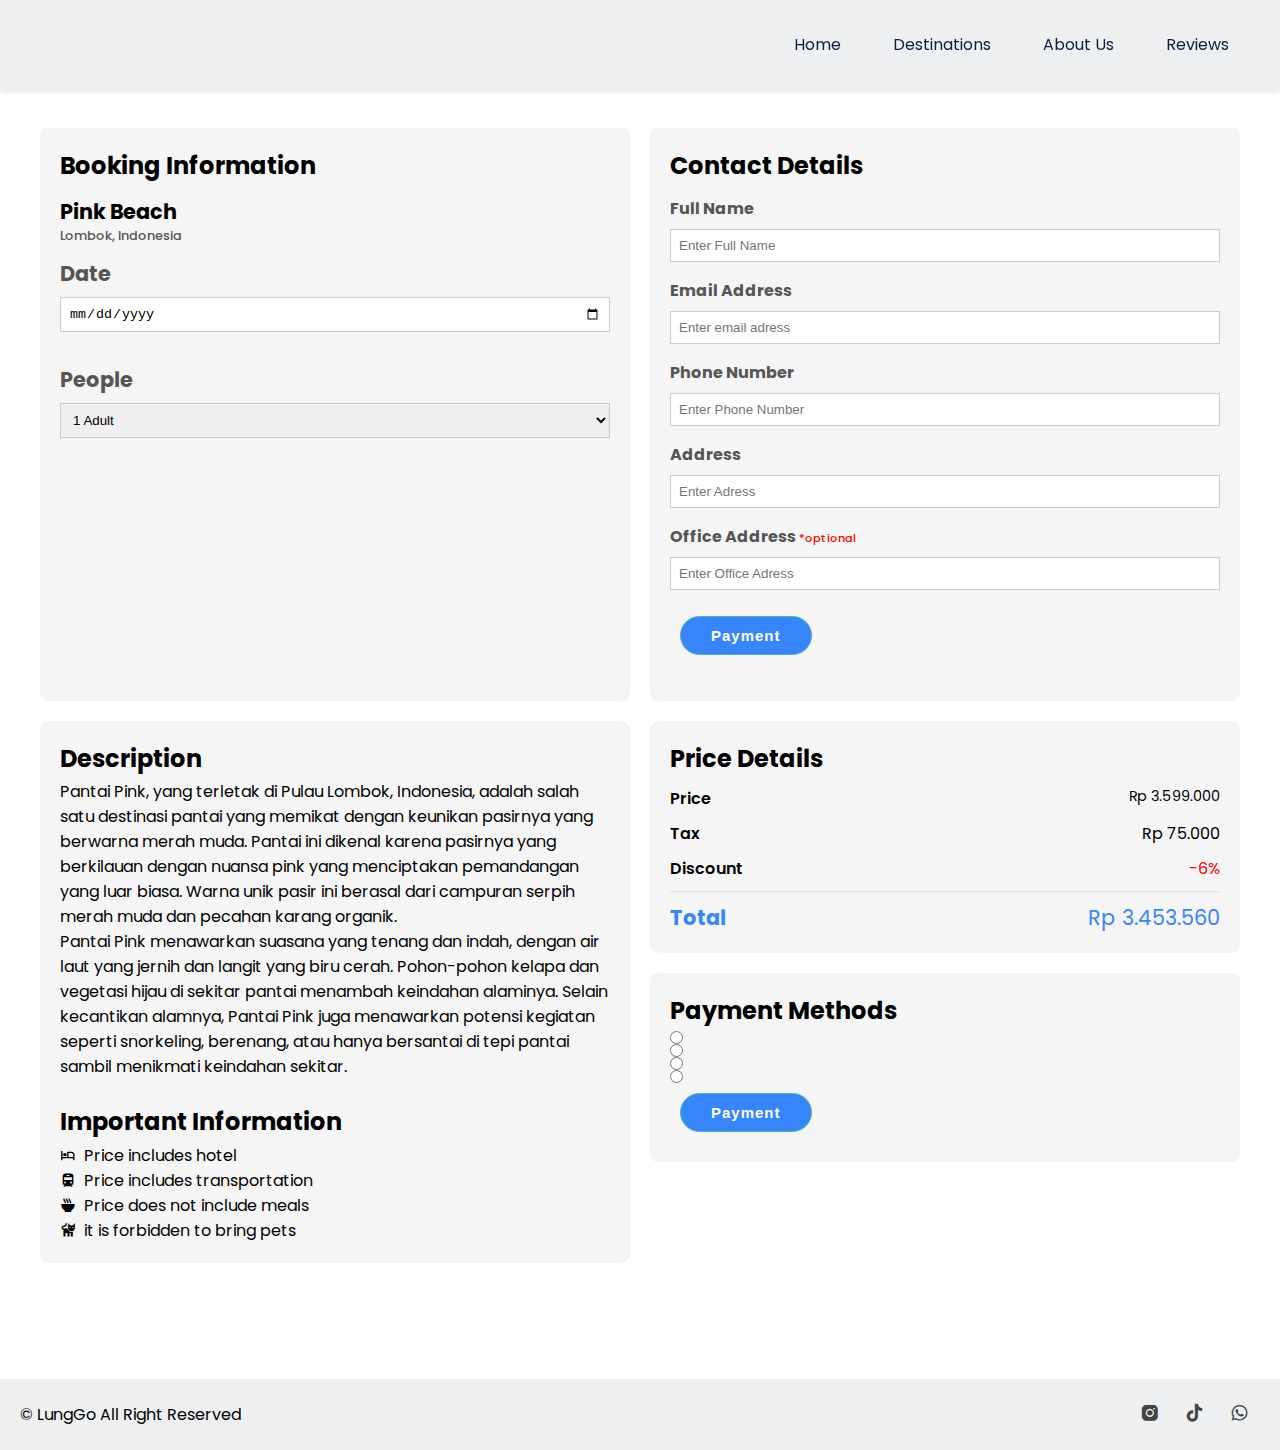
==== cekout.html @ 4f33875e "add icon" ====
<!DOCTYPE html>
<html lang="en">
  <head>
    <meta charset="UTF-8" />
    <meta http-equiv="X-UA-Compatible" content="IE=edge" />
    <meta name="viewport" content="width=device-width, initial-scale=1.0" />
    <meta name="theme-color" content="#000000" />
    <link
      href="https://cdn.jsdelivr.net/npm/remixicon@3.2.0/fonts/remixicon.css"
      rel="stylesheet"
    />
    <link
      rel="stylesheet"
      href="https://cdn.jsdelivr.net/npm/boxicons@latest/css/boxicons.min.css"
    />
    <link rel="stylesheet" href="css/styles.css" />
    <link rel="icon" type="image/s" href="image/icon.svg" />
    <title>LungGo | Check Out</title>
  </head>

  <body>
    <!-- Navbar -->
    <nav>
      <a href="index.html" class="logo"><img src="image/logo.png" alt="" /></a>
      <ul>
        <li class="link"><a href="index.html">Home</a></li>
        <li class="link"><a href="index.html">Destinations</a></li>
        <li class="link"><a href="index.html">About Us</a></li>
        <li class="link"><a href="index.html">Reviews</a></li>
      </ul>
      <div class="menu-toggle">
        <input type="checkbox" />
        <span></span>
        <span></span>
        <span></span>
      </div>
    </nav>

    <!-- Checkout -->
    <div class="container">
      <div class="BI-container">
        <div class="box">
          <h1>Booking Information</h1>
          <div class="BI-img">
            <img src="image/PinkBeach.png" alt="" />
          </div>
          <h2 id= "name_destination">Pink Beach</h2>
          <h3 id= "location">Lombok, Indonesia</h3>
          <div class="form-container">
            <form action="invoice.html" method="get">
              <h2>Date</h2>
              <input type="date" id= "date" placeholder="DD/MM/YYYY" />
            </form>
          </div>
          <div class="form-container">
            <form action="#">
              <h2>People</h2>
              <div class="DROPDOWN">
                <select id="people" class="drod">
                  <option value="1">1 Adult</option>
                  <option value="2">2 Adult</option>
                  <option value="3">3 Adult</option>
                  <option value="4">4 Adult</option>
                  <option value="5">5 Adult</option>
                  <option value="6">6 Adult</option>
                  <option value="7">7 Adult</option>
                  <option value="8">8 Adult</option>
                  <option value="9">9 Adult</option>
                  <option value="10">10 Adult</option>
                </select>
              </div>
            </form>
          </div>
        </div>
      </div>

      <div class="ContactDetails-container">
        <div class="box">
          <h1>Contact Details</h1>
          <div class="BI-img">
            <img src="image/contactdetail.png" alt="" />
          </div>
          <div class="form-container">
            <form action="invoice.html" method="get">
              <h2>Full Name</h2>
              <input type="text" id= "name" placeholder="Enter Full Name" />
           
              <h2>Email Address</h2>
              <input type="email" id= "email" placeholder="Enter email adress" />
           
              <h2>Phone Number</h2>
              <input type="number" id= "phone" placeholder="Enter Phone Number" />
            
              <h2>Address</h2>
              <input type="text" id= "address" placeholder="Enter Adress" />
            
              <h2>Office Address <span>*optional</span></h2>
              <input type="text" id= "address_office" placeholder="Enter Office Adress" />

              <button type="submit" value="Payment">Payment</button>
            </form>
          </div>
        </div>
      </div>

      <div class="Description-container">
        <div class="box">
          <h1>Description</h1>
          <p>
            Pantai Pink, yang terletak di Pulau Lombok, Indonesia, adalah salah
            satu destinasi pantai yang memikat dengan keunikan pasirnya yang
            berwarna merah muda. Pantai ini dikenal karena pasirnya yang
            berkilauan dengan nuansa pink yang menciptakan pemandangan yang luar
            biasa. Warna unik pasir ini berasal dari campuran serpih merah muda
            dan pecahan karang organik.
            <br />
            Pantai Pink menawarkan suasana yang tenang dan indah, dengan air
            laut yang jernih dan langit yang biru cerah. Pohon-pohon kelapa dan
            vegetasi hijau di sekitar pantai menambah keindahan alaminya. Selain
            kecantikan alamnya, Pantai Pink juga menawarkan potensi kegiatan
            seperti snorkeling, berenang, atau hanya bersantai di tepi pantai
            sambil menikmati keindahan sekitar.
          </p>
          <br />
          <h1>Important Information</h1>
          <div class="icon-container">
            <i class="bx bx-hotel"></i>
            <p>Price includes hotel</p>
          </div>
          <div class="icon-container">
            <i class="bx bxs-train"></i>
            <p>Price includes transportation</p>
          </div>
          <div class="icon-container">
            <i class="bx bxs-bowl-hot"></i>
            <p>Price does not include meals</p>
          </div>
          <div class="icon-container">
            <i class="bx bxs-cat"></i>
            <p>it is forbidden to bring pets</p>
          </div>
        </div>
      </div>

      <div class="Pricedetails-container">
        <div class="box">
          <h1>Price Details</h1>
          <div class="price">
            <h2>Price</h2>
            <p id= "price">Rp 3.599.000</p>
          </div>
          <div class="tax">
            <h2>Tax</h2>
            <p>Rp 75.000</p>
          </div>
          <div class="discount">
            <h2>Discount</h2>
            <p>-6%</p>
          </div>
          <div class="total">
            <h2>Total</h2>
            <p id= "price_total">Rp 3.453.560</p>
          </div>
        </div>
        <div class="box">
          <h1>Payment Methods</h1>
          <div class="payment-method">
            <label class="payment-method">
              <input type="radio" name="payment-method" />
              <img src="image/gopay.png" alt="" />
            </label>

            <label class="payment-method">
              <input type="radio" name="payment-method" />
              <img src="image/ovo.png" alt="" />
            </label>

            <label class="payment-method">
              <input type="radio" name="payment-method" />
              <img src="image/shopeepay.png" alt="" />
            </label>

            <label class="payment-method">
              <input type="radio" name="payment-method" />
              <img src="image/mastercard.png" alt="" />
            </label>
          </div>
        
            <button type="submit" value="Payment">Payment</button>
          </div>
        </div>
      </div>
    </div>

    <!-- Copyright -->
    <div class="section__containerrr cofooter"></div>
    <div class="copyright">
      <p>&#169; LungGo All Right Reserved</p>
      <div class="social">
        <a href="# "><i class="bx bxl-instagram-alt"></i></a>
        <a href="# "><i class="bx bxl-tiktok"></i></a>
        <a href="# "><i class="bx bxl-whatsapp"></i></a>
      </div>
    </div>
    <script src="js/script.js"></script>

  </body>
</html>
---- css/styles.css ----
@import url("https://fonts.googleapis.com/css2?family=Poppins:wght@400;600;800&display=swap");

:root {
  --primary-color: #3685fb;
  --primary-color-dark: #2f73d9;
  --secondary-color: #fafcff;
  --text-dark: #0d213f;
  --text-light: #767268;
  --extra-light: #ffffff;
  --max-width: 1200px;
}

* {
  padding: 0;
  margin: 0;
  box-sizing: border-box;
}

.logo .img {
  width: 75px;
}

.icon i {
  font-size: 25px;
  color: #000;
  margin: 0 5px;
  cursor: pointer;
  transition: 0.3s;
}

.icon i:hover {
  color: var(--primary-color);
}

.tagline-container {
  display: grid;
  align-items: center;
  grid-template-columns: repeat(auto-fit, minmax(250px, auto));
  gap: 1rem;
  margin-top: 2rem;
}

.tagline-container .box {
  text-align: center;
  padding: 20px;
}

.tagline-container .box .bx {
  font-size: 30px;
  padding: 10px;
  background: #eeeff1;
  border-radius: 1rem;
  color: var(--primary-color);
}

.tagline-container .box h2 {
  font-size: 1rem;
  font-weight: 500;
  margin: 1.4rem 0 0.5rem;
}

.tagline-container .box p {
  font-size: 0.7rem;
}

.tagline-container .box .bx:hover,
.tagline-container .bx .bx-calendar-check {
  background: var(--secondary-color);
  color: gray;
}

.section__container {
  max-width: var(--max-width);
  margin: auto;
  padding: 3rem 2rem;
}

.section__containerr {
  max-width: var(--max-width);
  margin: auto;
  padding: 3rem 2rem;
}

.section__containerrr {
  max-width: var(--max-width);
  margin: auto;
  padding: 3rem 2rem;
}

.footer__container {
  max-width: var(--max-width);
  margin: auto;
  padding: 3rem 2rem;
}

.section__header {
  display: flex;
  align-items: center;
  justify-content: space-between;
  gap: 2rem;
  flex-wrap: wrap;
  margin-bottom: -1rem;
}

.section__title {
  font-size: 2rem;
  font-weight: 600;
  color: var(--text-dark);
  margin-bottom: 1rem;
  margin-top: 2rem;
}

.section__subtitle {
  font-size: 1rem;
  color: var(--text-dark);
  max-width: calc(var(--max-width) / 2);
}

.btn {
  padding: 0.75rem 2rem;
  outline: none;
  border: none;
  font-size: 1rem;
  color: var(--extra-light);
  background-color: var(--primary-color);
  border-radius: 5rem;
  cursor: pointer;
  transition: 0.3s;
}

.btn:hover {
  background-color: var(--primary-color-dark);
}

a {
  text-decoration: none;
}

img {
  width: 100%;
  display: block;
}

body {
  font-family: "Poppins", sans-serif;
}

nav {
  padding: 15px;
  position: fixed;
  top: 0;
  z-index: 1000;
  left: 50%;
  transform: translateX(-50%);
  width: 100%;
  display: flex;
  align-items: center;
  justify-content: space-between;
  background-color: #eeeff1;
  box-shadow: 0 2px 4px rgba(0, 0, 0, 0.1);
}

.nav-scroll {
  background-color: #f1f1f1; /* Change background color when scrolling */
  box-shadow: 0 4px 8px rgba(0, 0, 0, 0.1); /* Optional: Add a subtle box shadow */
}

/* Add some styles to the content to account for the fixed navbar */
.content {
  margin-top: 70px; /* Adjust this value based on the height of your navbar */
}

/* Styles for the default and scrolled navbar */
.nav-default {
  background-color: white;
}

.nav__logo {
  font-size: 1.2rem;
  font-weight: 500;
  margin-left: 50px;
  color: var(--text-dark);
  cursor: pointer;
}

.nav__logo span {
  color: var(--primary-color);
}

nav .menu {
  float: left;
  height: 50px;
  max-width: 600px;
}

ul {
  list-style: none;
  display: flex;
}

.link {
  margin-right: 20px;
}

nav ul {
  list-style-type: none;
  margin: 0;
  align-items: center;
  padding: 0;
  display: flex;
}

nav ul li {
  list-style-type: none;
  float: left;
  line-height: 60px;
}

nav ul li a {
  color: #fff;
  text-align: center;
  padding: 0px 16px 0px 16px;
  text-decoration: none;
}

nav ul li a:hover {
  text-decoration: underline;
}

/* Hamburger Menu */

.menu-toggle {
  display: none;
  flex-direction: column;
  height: 20px;
  justify-content: space-between;
  position: relative;
}

.menu-toggle input {
  position: absolute;
  width: 40px;
  height: 28px;
  opacity: 0.8;
  left: -6px;
  top: -3px;
  opacity: 0;
  cursor: pointer;
  z-index: 2;
}

.menu-toggle span {
  display: block;
  width: 28px;
  height: 3px;
  background-color: rgb(8, 8, 8);
  border-radius: 3px;
  transition: all 0.5s;
}

/* Hamburger Menu Animation */
.menu-toggle span:nth-child(2) {
  transform-origin: 0 0;
}

.menu-toggle span:nth-child(4) {
  transform-origin: 0 100%;
}

.menu-toggle input:checked ~ span:nth-child(2) {
  transform: rotate(45deg) translate(-1px, -1px);
}

.menu-toggle input:checked ~ span:nth-child(4) {
  transform: rotate(-45deg) translate(-1px, 0);
}

.menu-toggle input:checked ~ span:nth-child(3) {
  transform: scale(0);
}

.link a {
  padding: 0 1rem;
  color: var(--text-dark);
  transition: 0.3s;
}

.link a:hover {
  color: var(--primary-color);
}

header {
  background-color: var(--secondary-color);
}

.header__container {
  min-height: 100vh;
  display: grid;
  grid-template-columns: repeat(2, 1fr);
  gap: 2rem;
}

.header__image {
  position: relative;
  margin-top: 20px;
}

.header__image img {
  position: absolute;
  top: 50%;
  left: 50%;
  border: 0.5rem solid var(--extra-light);
  border-radius: 2rem;
  box-shadow: 5px 5px 30px rgba(0, 0, 0, 0.1);
}

.header__image img:nth-child(1) {
  max-width: 350px;
  transform: translate(-75%, -50%);
}

.header__image img:nth-child(2) {
  max-width: 250px;
  transform: translate(0%, -25%);
}

.header__content {
  display: flex;
  align-items: center;
  justify-content: center;
}

.header__content > div {
  max-width: 400px;
  display: grid;
  gap: 1rem;
}

.header__content .sub__header {
  font-size: 1rem;
  font-weight: 600;
  color: var(--primary-color);
}

.header__content h1 {
  font-size: 3rem;
  line-height: 4rem;
  font-weight: 800;
  color: var(--text-dark);
}

.header__content .action__btns {
  display: flex;
  align-items: center;
  gap: 2rem;
  margin-top: 1rem;
}

.trip {
  background-color: var(--secondary-color);
}

.trip__container :is(.section__title, .section__subtitle, .view__all) {
  text-align: center;
  margin-right: auto;
  margin-left: auto;
}

.trip__grid {
  display: grid;
  grid-template-columns: repeat(auto-fit, minmax(250px, auto));
  gap: 2rem;
  margin: 4rem 0;
}

.trip__card {
  border-radius: 1rem;
  display: grid;
  grid-template-columns: repeat(auto-fit, minmax(250px, auto));
  overflow: hidden;
  box-shadow: 5px 5px 30px rgba(0, 0, 0, 0.1);
}

.trip__details {
  padding: 1rem;
  display: grid;
  grid-template-columns: repeat(auto-fit, minmax(250px, auto));
  gap: 0.5rem;
  font-size: 1rem;
  font-weight: 600;
  color: var(--text-dark);
  background-color: var(--extra-light);
  cursor: pointer;
}

.rating {
  color: goldenrod;
}

.booking__price {
  display: flex;
  align-items: center;
  justify-content: space-between;
}

.price span {
  font-weight: 400;
  font-size: 0.7rem;
  color: var(--primary-color);
}

.price p {
  font-size: 0.9rem;
}

.book__now {
  padding: 0.3rem 1rem;
  margin-right: 17px;
  font-size: 11px;
  color: var(--primary-color);
  outline: none;
  border: 1px solid var(--primary-color);
  border-radius: 5rem;
  background-color: transparent;
  cursor: pointer;
  transition: 0.3s;
}

.book__now:hover {
  color: var(--extra-light);
  background-color: var(--primary-color);
}

.team {
  width: 100%;
  height: 32vh;
  background-size: cover;
  background-position: center;
}

.team h1 {
  display: flex;
  align-items: center;
  justify-content: center;
  font-size: 55px;
  margin-bottom: 30px;
}

.team h1 span {
  color: var(--primary-color);
  margin-left: 15px;
  font-family: mv boli;
}

.team h1 span::after {
  content: "";
  width: 100%;
  height: 2px;
  background: var(--primary-color);
  display: block;
  position: relative;
  bottom: 15px;
}

.team .team_box {
  width: 80%;
  margin: 0 auto;
  display: grid;
  align-items: center;
  justify-content: center;
  position: relative;
  top: -5%;
  grid-template-columns: repeat(auto-fit, minmax(180px, auto));
  gap: 0.2rem;
}

.team .team_box .profile {
  width: 150px;
  height: 150px;
  border-radius: 50%;
  margin: 0 25px;
  display: flex;
  align-items: center;
  justify-content: center;
  position: relative;
  box-shadow: 0 0 8px rgba(0, 0, 0, 0.5);
  transition: 0.4s;
}

.team .team_box .profile:hover {
  border-radius: 25px;
  height: 200px;
}

.team .team_box .profile img {
  width: 130px;
  height: 130px;
  object-fit: cover;
  object-position: center;
  border-radius: 50%;
  cursor: pointer;
  box-shadow: 0 0 8px rgba(0, 0, 0, 0.3);
  z-index: 2;
  transition: 0.4s;
}

.team .team_box .profile:hover img {
  border-radius: 20px;
  margin-top: -200px;
}

.team .team_box .profile .info {
  position: absolute;
  text-align: center;
  top: 25%;
  transition: 0.4s;
}

.team .team_box .profile:hover .info {
  top: 40%;
}

.team .team_box .profile .info .name {
  color: var(--primary-color);
  margin-bottom: 15px;
  font-size: medium;
}

.team .team_box .profile .info .bio {
  width: 78%;
  font-size: 0.7rem;
  text-align: center;
  margin: 0 auto 5px auto;
}

.team .team_box .profile .info .team_icon i {
  margin: 10px 5px 5px 0;
  cursor: pointer;
  transition: 0.3s;
}

.team .team_box .profile .info .team_icon i:hover {
  color: var(--main-color);
}

.reviews-container {
  display: grid;
  text-align: center;
  grid-template-columns: repeat(auto-fit, minmax(200px, auto));
  gap: 1rem;
  height: 40vh;
  padding: 0 3rem;
  margin-top: -1.5rem;
}

.rev-img {
  width: 70px;
  height: 70px;
}

.rev-img img {
  width: 100%;
  height: 100%;
  border-radius: 50%;
  object-fit: cover;
  object-position: center;
  border: 2px solid var(--second-color);
}

.reviews-container .box {
  display: flex;
  flex-direction: column;
  align-items: center;
  text-align: center;
  top: -20%;
  padding: 20px;
  box-shadow: 1px 4px 41px rgba(0, 0, 0, 0.1);
  border-radius: 0.5rem;
}

.reviews-container .box h2 {
  font-size: 1.1rem;
  font-weight: 600;
  margin: 0.5rem 0 0.5rem;
}

.reviews-container .box p {
  font-style: italic;
  font-size: 0.8rem;
}

.reviews-container .box .stars .bx {
  color: var(--primary-color);
}

/* checkout  */
/* Gaya untuk container utama */
.container {
  display: grid;
  gap: 20px;
  margin: 20px auto;
  margin-top: 8rem;
  max-width: 1200px;
  justify-content: space-between;
  grid-template-columns: 1fr 1fr; /* Memisahkan grid menjadi dua kolom */
}

/* Gaya untuk box (shared styling) */
.box {
  background-color: #f5f5f5;
  padding: 20px;
  border-radius: 8px;
}

/* Gaya untuk grid Booking Information */
.BI-container,
.ContactDetails-container,
.Description-container {
  display: grid;
  grid-template-columns: repeat(auto-fit, minmax(300px, 1fr));
  gap: 20px;
  justify-content: space-between;
}

.container .BI-container .box h1,
.container .ContactDetails-container .box h1,
.container .Description-container .box h1,
.container .Pricedetails-container .box h1,
.container .CM-container .box h1 {
  font-size: 1.5rem;
  margin-bottom: 0.2rem;
}

.container .BI-container .box p {
  text-align: justify;
}

.container .BI-container .box h2 {
  font-size: 1.3rem;
}

.container .BI-container .box h3 {
  font-size: 0.8rem;
  color: #555;
  font-weight: 500;
  margin-bottom: 0.8rem;
}

/* Gaya untuk gambar */
.BI-img img {
  width: 100%;
  height: auto;
  border-radius: 8px;
  margin-bottom: 10px;
}

/* Gaya untuk form container */
.form-container {
  margin-bottom: 1rem;
}

/* Gaya untuk teks h2 pada form-container */
.form-container h2 {
  margin-bottom: 0.5rem;
  font-size: 1rem;
  color: #555;
}

.form-container span {
  font-size: 0.7rem;
  color: red;
  font-weight: 500;
}

.icon-container {
  display: flex;
  align-items: center;
}

.icon-container i {
  margin-right: 8px; /* Atur jarak antara ikon dan teks sesuai kebutuhan */
}
button {
  position: relative;
  border-radius: 20px;
  border: 1px solid #4bb6b7;
  background-color: var(--primary-color);
  color: #fff;
  font-size: 15px;
  font-weight: 700;
  margin: 10px;
  padding: 10px 30px;
  letter-spacing: 1px;
  text-transform: capitalize;
  transition: 0.3s ease-in-out;
}

/* Gaya untuk input teks, email, dan nomor */
.form-container input[type="text"],
.form-container input[type="email"],
.form-container input[type="number"],
.form-container input[type="date"] {
  border: 1px solid #ccc;
  padding: 0.5rem;
  width: 100%;
  box-sizing: border-box;
  margin-bottom: 1rem;
}

/* Gaya untuk dropdown */
.DROPDOWN select {
  border: 1px solid #ccc;
  padding: 0.5rem;
  width: 100%;
  box-sizing: border-box;
  margin-bottom: 1rem;
}

/* Gaya untuk section harga, pajak, dan diskon */
.price,
.tax,
.discount,
.total {
  display: flex;
  justify-content: space-between;
  margin-top: 10px;
}

/* Gaya untuk elemen h2 */
.price h2,
.tax h2,
.discount h2 {
  font-size: 1rem;
  flex-grow: 1;
  font-weight: 600;
}

.total {
  border-top: 1px solid #e1e1e1; /* Atur warna dan ketebalan sesuai kebutuhan */
  margin-top: 10px;
  padding-top: 10px;
}

.total h2 {
  font-size: 1.3rem;
  flex-grow: 1;
  font-weight: 650;
  color: var(--primary-color);
}

/* Gaya untuk elemen p */
.price p,
.tax p,
.discount p {
  flex-shrink: 1;
  text-align: right;
}

.total p {
  font-size: 1.3rem;
  flex-shrink: 1;
  text-align: right;
  color: var(--primary-color);
}

.discount p {
  color: red;
}

/* Gaya untuk container CM-container */
.Pricedetails-container,
.CM-container {
  display: grid;
  grid-template-columns: 1fr;
  gap: 20px;
  height: 40vh;
}

.CM-container {
  width: 300px; /* Sesuaikan lebar sesuai kebutuhan */
  margin-top: -80px; /* Sesuaikan nilai negatif sesuai kebutuhan */
  display: flex;
  justify-content: space-between;
}

.payment {
  padding: 0.3rem 1rem;
  margin-right: 17px;
  font-size: 14px;
  color: var(--primary-color);
  outline: none;
  border: 1px solid var(--primary-color);
  border-radius: 5rem;
  background-color: transparent;
  cursor: pointer;
  transition: 0.3s;
  margin-bottom: 2rem;
}

.payment:hover {
  color: var(--extra-light);
  background-color: var(--primary-color);
}

.payment-method label {
  display: flex;
}

/* Gaya untuk setiap gambar payment method */
.payment-method img {
  max-width: 45px; /* Sesuaikan lebar maksimal sesuai kebutuhan */
  margin-top: 10px;
}

.copyright {
  padding: 20px;
  display: flex;
  justify-content: space-between;
  align-items: center;
  background: #eeeff1;
}

.social a {
  color: #444;
  padding: 10px;
  font-size: 21px;
}

/* Responsive */
@media (width < 1200px) {
  .header__image img:nth-child(1) {
    max-width: 300px;
  }

  .header__image img:nth-child(2) {
    max-width: 200px;
  }
}

@media (width < 500px) {
  .header__image img:nth-child(1) {
    max-width: 250px;
    transform: translate(-65%, -40%);
  }
}

.header__image img:nth-child(2) {
  max-width: 188px;
  transform: translate(-10%, -5%);
}

@media (width < 1035px) {
  .footer__container {
    max-width: var(--max-width);
    margin: auto;
    padding: 7rem 3rem 2rem;
  }
}

@media (width < 950px) {
  .section__containerr {
    max-width: var(--max-width);
    margin: auto;
    padding: 8rem 4rem 2rem;
  }
}

@media (width < 944px) {
  .footer__container {
    max-width: var(--max-width);
    margin: auto;
    padding: 22rem 3rem 2rem;
  }
}

@media (width < 900px) {
  .header__container {
    grid-template-columns: repeat(1, 1fr);
  }

  .header__image {
    min-height: 500px;
  }

  .trip__grid {
    grid-template-columns: repeat(2, -2fr);
  }

  .section__containerr {
    max-width: var(--max-width);
    margin: auto;
    padding: 9rem 4rem 2rem;
  }

  .reviews-container {
    gap: 1rem;
    grid-template-columns: repeat(1, 1fr);
  }

  .container {
    grid-template-columns: repeat(2, 1fr);
  }

  .footer__container {
    max-width: var(--max-width);
    margin: auto;
    padding: 42rem 3rem 2rem;
  }
}

@media (width < 750px) {
  .section__containerr {
    max-width: var(--max-width);
    margin: auto;
    padding: 16rem 4rem 2rem;
  }
}

@media (width < 695px) {
  .section__containerr {
    max-width: var(--max-width);
    margin: auto;
    padding: 28rem 4rem 2rem;
  }
}

@media (width < 690px) {
  .container {
    grid-template-columns: repeat(1, 1fr);
  }

  .footer__container {
    max-width: var(--max-width);
    margin: auto;
    padding: 50rem 3rem 2rem;
  }
}

@media (width < 375px) {
  .footer__container {
    max-width: var(--max-width);
    margin: auto;
    padding: 55rem 3rem 2rem;
  }
}

@media (width < 469px) {
  .section__containerr {
    max-width: var(--max-width);
    margin: auto;
    padding: 56rem 4rem 2rem;
  }
}

@media (width < 350px) {
  .section__containerr {
    max-width: var(--max-width);
    margin: auto;
    padding: 56rem 4rem 2rem;
  }
}

@media (width < 600px) {
  .trip__grid {
    grid-template-columns: repeat(1, 1fr);
  }

  .reviews-container {
    grid-template-columns: repeat(1, 1fr);
  }
}

@media (max-width: 768px) {
  .team,
  .reviews {
    padding: 30px 0;
  }

  .profile {
    text-align: center;
  }

  .team_icon {
    margin-top: 10px;
  }

  .social {
    margin-top: 10px;
  }

  .social a i {
    font-size: 1.5em;
  }
}

@media only screen and (max-width: 600px) {
  .content2 {
    max-width: 100%;
    padding: 10px;
  }
}

@media only screen and (max-width: 690px) {
  .section__containerrr {
    max-width: var(--max-width);
    margin: auto;
    padding: 19rem 4rem 2rem;
  }
}

@media screen and (max-width: 991.98px) {
  nav .menu ul {
    display: none;
    margin-top: 60px;
    position: absolute;
    top: 0;
    left: 0;
    width: 100%;
  }
  nav .menu ul li {
    width: 100%;
    border-bottom: 1px solid #ccc;
    background-color: #fff;
    line-height: 40px;
  }
  nav .menu ul li a {
    color: #333;
  }

  nav ul li:last-of-type {
    padding-bottom: 8px;
  }

  nav ul.hidden {
    display: none;
  }

  .menu-icon {
    display: flex;
    align-items: center;
  }
}

@media only screen and (max-width: 700px) {
  /* Sesuaikan gaya untuk layar kecil jika diperlukan */
  .copyright {
    font-size: 10px;
  }

  .copyright .social a {
    font-size: 10px;
  }
}

@media screen and (max-width: 770px) {
  .menu-toggle {
    display: flex;
  }
  nav ul {
    position: absolute;
    right: 0;
    top: 0;
    width: 50%;
    height: 100vh;
    justify-content: space-evenly;
    flex-direction: column;
    align-items: center;
    background-color: #eeeff1;
    z-index: -1;
    transform: translateX(100%);
    transition: all 1s;
    opacity: 0;
  }

  nav ul.slide {
    opacity: 1;
    transform: translateX(0);
  }
}

/* Mobile responsif page checkout */

/* Tambahkan media query untuk perangkat dengan lebar kurang dari 600px */
@media only screen and (max-width: 600px) {
  /* Container utama menjadi satu kolom */
  .container {
    grid-template-columns: 1fr;
  }

  /* Container Booking Information, Contact Details, dan Description menjadi satu kolom */
  .BI-container,
  .ContactDetails-container,
  .Description-container,
  .Pricedetails-container,
  .CM-container {
    grid-template-columns: 1fr;
  }

  /* Sesuaikan lebar form-container pada perangkat mobile */
  .form-container {
    width: 100%;
  }

  /* Sesuaikan lebar pada Payment Method container */
  .CM-container {
    width: 100%;
    margin-top: 0; /* Hapus margin-top negatif */
  }
}

/* Tambahkan media query untuk perangkat dengan lebar kurang dari 768px (contoh: perangkat mobile) */
@media only screen and (max-width: 768px) {
  .tagline-container {
    grid-template-columns: 1fr; /* Mengatur ulang jumlah kolom pada tagline container */
    margin-top: 1rem; /* Menyesuaikan margin top */
  }

  .tagline-container .box {
    padding: 15px; /* Menyesuaikan padding */
  }

  .nav__logo {
    margin-left: 20px; /* Menyesuaikan margin pada logo */
  }

  .nav__links {
    display: none; /* Sembunyikan link pada menu utama */
  }

  .menu-toggle {
    display: flex; /* Tampilkan tombol hamburger menu */
  }

  .header__container {
    grid-template-columns: 1fr; /* Mengatur ulang jumlah kolom pada header container */
    gap: 1rem; /* Menyesuaikan gap pada header container */
  }

  .header__image img {
    max-width: 100%; /* Mengatur gambar agar responsif */
    transform: translate(-50%, -50%) scale(0.8); /* Menyesuaikan posisi dan skala gambar */
  }

  .header__content {
    text-align: center; /* Mengatur alignment pada konten header */
  }

  .header__content h1 {
    font-size: 2.5rem; /* Menyesuaikan ukuran font pada judul */
    line-height: 3rem; /* Menyesuaikan jarak antar baris pada judul */
  }

  .header__content .action__btns {
    flex-direction: column; /* Mengatur layout tombol aksi menjadi kolom */
    gap: 1rem; /* Menyesuaikan jarak antar tombol aksi */
  }

  .trip__grid {
    grid-template-columns: 1fr; /* Mengatur ulang jumlah kolom pada trip grid */
  }
}

@media only screen and (max-width: 600px) {
  .team {
    margin: 0 auto;
    justify-content: center;
  }
}

/* Aturan media query untuk perangkat dengan lebar kurang dari atau sama dengan 768px */
@media only screen and (max-width: 500px) {
  .header__image img {
    max-width: 100%;
    height: auto; /* Menyesuaikan tinggi agar proporsi gambar tetap terjaga */
    transform: translate(-50%, -50%) scale(-10); /* Menyesuaikan posisi dan skala gambar untuk layar mobile */
  }

  nav ul {
    position: absolute;
    right: 0;
    top: 0;
    width: 50%;
    height: 50vh;
    justify-content: space-evenly;
    flex-direction: column;
    align-items: center;
    background-color: #eeeff1;
    z-index: -1;
    transform: translateX(100%);
    transition: all 1s;
    opacity: 0;
  }
}
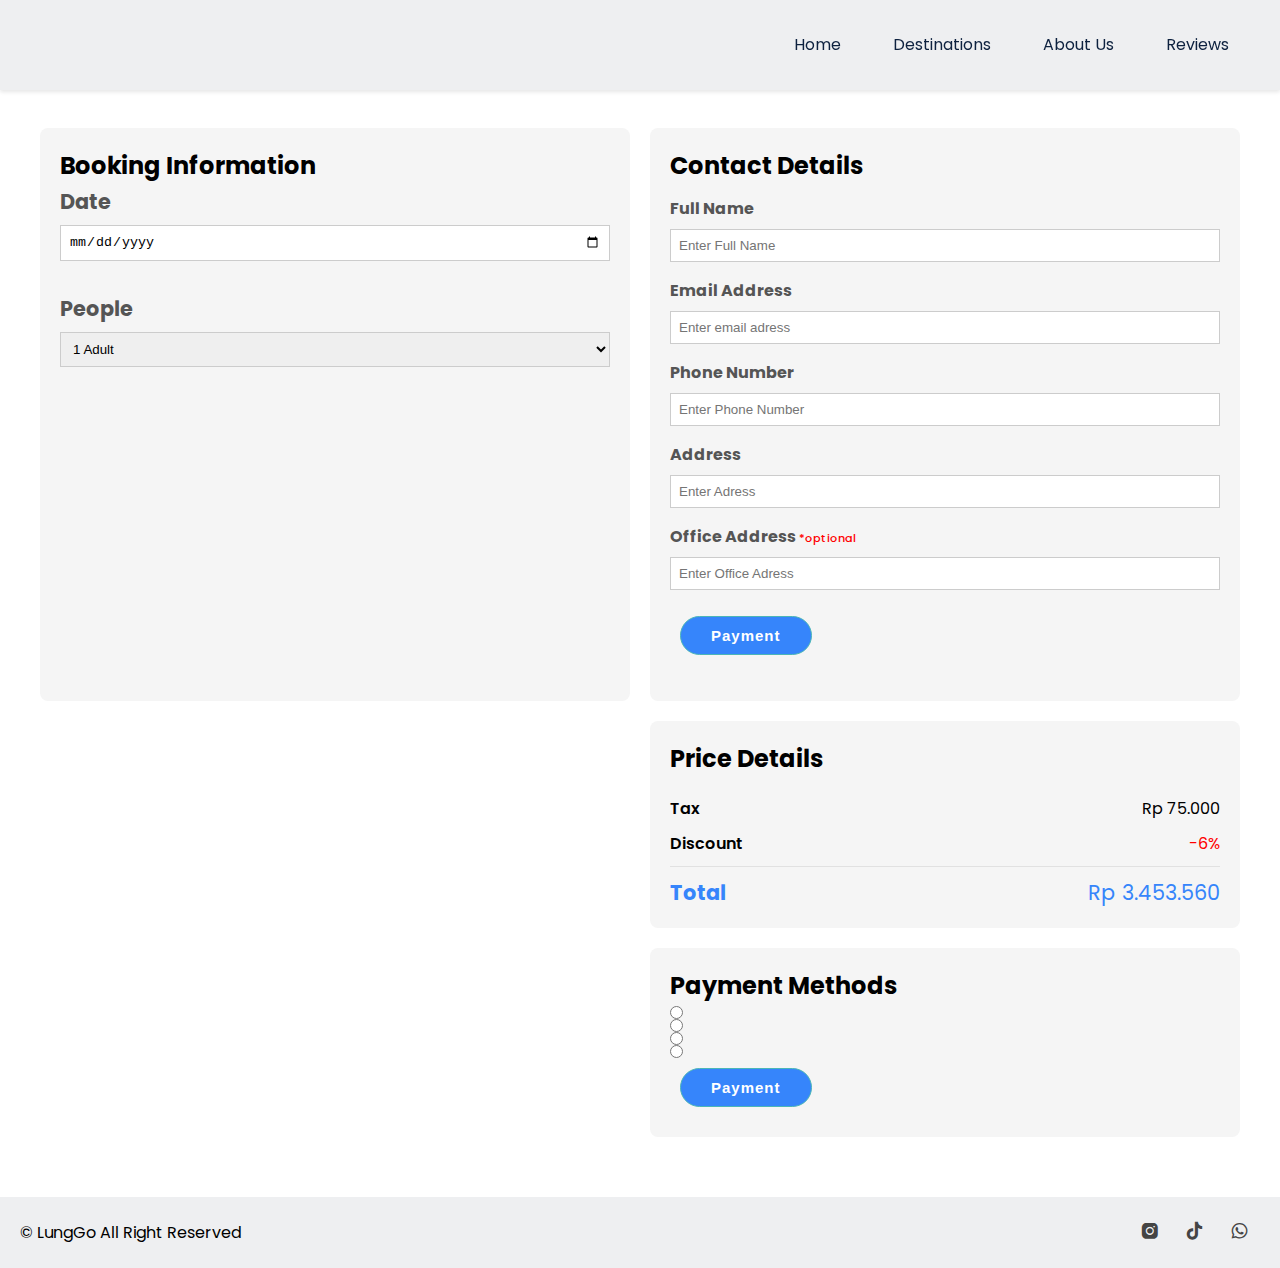
==== commit 1624e441: "fetching cekout from index" ====
--- a/cekout.html
+++ b/cekout.html
@@ -38,14 +38,11 @@
 
     <!-- Checkout -->
     <div class="container">
-      <div class="BI-container">
+       <div class="BI-container">
         <div class="box">
           <h1>Booking Information</h1>
-          <div class="BI-img">
-            <img src="image/PinkBeach.png" alt="" />
-          </div>
-          <h2 id= "name_destination">Pink Beach</h2>
-          <h3 id= "location">Lombok, Indonesia</h3>
+          <div class="asset-details"></div>
+
           <div class="form-container">
             <form action="invoice.html" method="get">
               <h2>Date</h2>
@@ -72,7 +69,7 @@
             </form>
           </div>
         </div>
-      </div>
+      </div> 
 
       <div class="ContactDetails-container">
         <div class="box">
@@ -104,50 +101,13 @@
       </div>
 
       <div class="Description-container">
-        <div class="box">
-          <h1>Description</h1>
-          <p>
-            Pantai Pink, yang terletak di Pulau Lombok, Indonesia, adalah salah
-            satu destinasi pantai yang memikat dengan keunikan pasirnya yang
-            berwarna merah muda. Pantai ini dikenal karena pasirnya yang
-            berkilauan dengan nuansa pink yang menciptakan pemandangan yang luar
-            biasa. Warna unik pasir ini berasal dari campuran serpih merah muda
-            dan pecahan karang organik.
-            <br />
-            Pantai Pink menawarkan suasana yang tenang dan indah, dengan air
-            laut yang jernih dan langit yang biru cerah. Pohon-pohon kelapa dan
-            vegetasi hijau di sekitar pantai menambah keindahan alaminya. Selain
-            kecantikan alamnya, Pantai Pink juga menawarkan potensi kegiatan
-            seperti snorkeling, berenang, atau hanya bersantai di tepi pantai
-            sambil menikmati keindahan sekitar.
-          </p>
-          <br />
-          <h1>Important Information</h1>
-          <div class="icon-container">
-            <i class="bx bx-hotel"></i>
-            <p>Price includes hotel</p>
-          </div>
-          <div class="icon-container">
-            <i class="bx bxs-train"></i>
-            <p>Price includes transportation</p>
-          </div>
-          <div class="icon-container">
-            <i class="bx bxs-bowl-hot"></i>
-            <p>Price does not include meals</p>
-          </div>
-          <div class="icon-container">
-            <i class="bx bxs-cat"></i>
-            <p>it is forbidden to bring pets</p>
-          </div>
-        </div>
+
       </div>
 
       <div class="Pricedetails-container">
         <div class="box">
           <h1>Price Details</h1>
           <div class="price">
-            <h2>Price</h2>
-            <p id= "price">Rp 3.599.000</p>
           </div>
           <div class="tax">
             <h2>Tax</h2>
@@ -203,6 +163,6 @@
       </div>
     </div>
     <script src="js/script.js"></script>
-
+  
   </body>
 </html>
--- a/css/styles.css
+++ b/css/styles.css
@@ -379,6 +379,10 @@
   grid-template-columns: repeat(auto-fit, minmax(250px, auto));
   overflow: hidden;
   box-shadow: 5px 5px 30px rgba(0, 0, 0, 0.1);
+  margin: 10px 10px;
+}
+.trip__card-container{
+  margin: 10px 10px;
 }
 
 .trip__details {
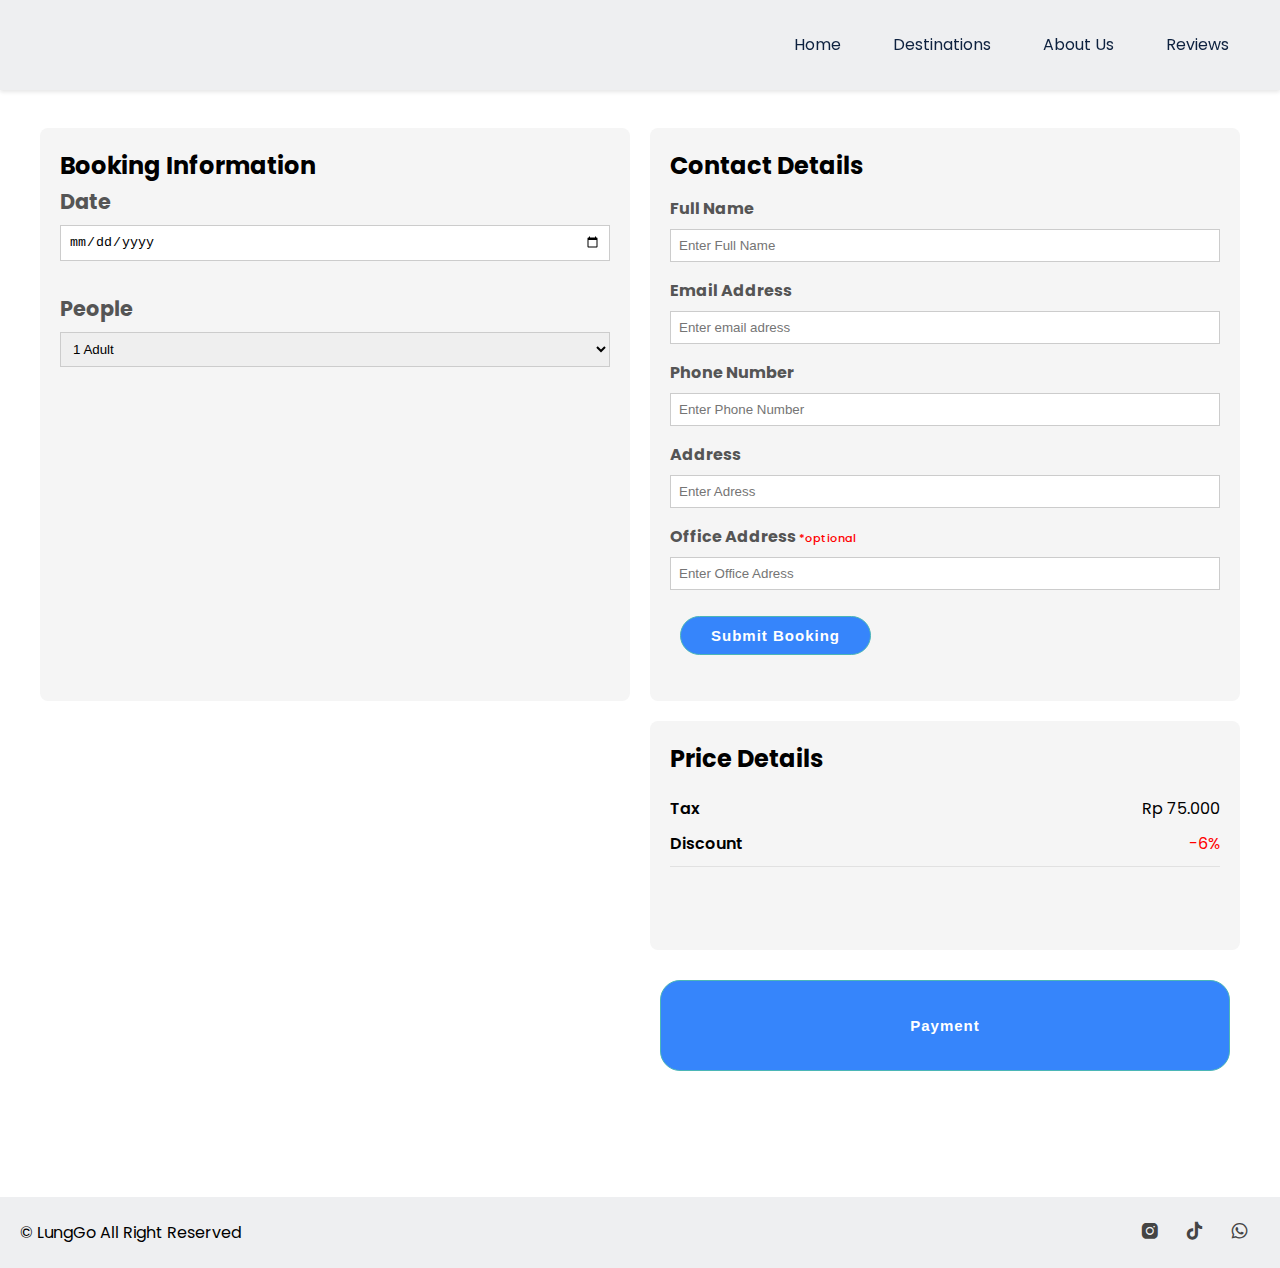
==== commit f3e60a75: "add function" ====
--- a/cekout.html
+++ b/cekout.html
@@ -41,7 +41,9 @@
        <div class="BI-container">
         <div class="box">
           <h1>Booking Information</h1>
-          <div class="asset-details"></div>
+          <div class="asset-details">
+            <!-- Asset Data from DB -->
+          </div>
 
           <div class="form-container">
             <form action="invoice.html" method="get">
@@ -78,7 +80,7 @@
             <img src="image/contactdetail.png" alt="" />
           </div>
           <div class="form-container">
-            <form action="invoice.html" method="get">
+            <form action="invoice.html" method="get" id="bookingForm">
               <h2>Full Name</h2>
               <input type="text" id= "name" placeholder="Enter Full Name" />
            
@@ -93,8 +95,8 @@
             
               <h2>Office Address <span>*optional</span></h2>
               <input type="text" id= "address_office" placeholder="Enter Office Adress" />
-
-              <button type="submit" value="Payment">Payment</button>
+              <button type="button" onclick="submitBooking()">Submit Booking</button>
+              
             </form>
           </div>
         </div>
@@ -118,11 +120,12 @@
             <p>-6%</p>
           </div>
           <div class="total">
-            <h2>Total</h2>
-            <p id= "price_total">Rp 3.453.560</p>
+            
           </div>
-        </div>
-        <div class="box">
+         
+        </div> 
+        <button type="submit" value="Payment">Payment</button>
+        <!-- <div class="box">
           <h1>Payment Methods</h1>
           <div class="payment-method">
             <label class="payment-method">
@@ -145,9 +148,8 @@
               <img src="image/mastercard.png" alt="" />
             </label>
           </div>
-        
             <button type="submit" value="Payment">Payment</button>
-          </div>
+          </div> -->
         </div>
       </div>
     </div>
--- a/css/styles.css
+++ b/css/styles.css
@@ -411,6 +411,7 @@
   font-weight: 400;
   font-size: 0.7rem;
   color: var(--primary-color);
+  padding-right: 10px
 }
 
 .price p {
@@ -807,7 +808,7 @@
 }
 
 .payment-method label {
-  display: flex;
+  display:flex;
 }
 
 /* Gaya untuk setiap gambar payment method */
